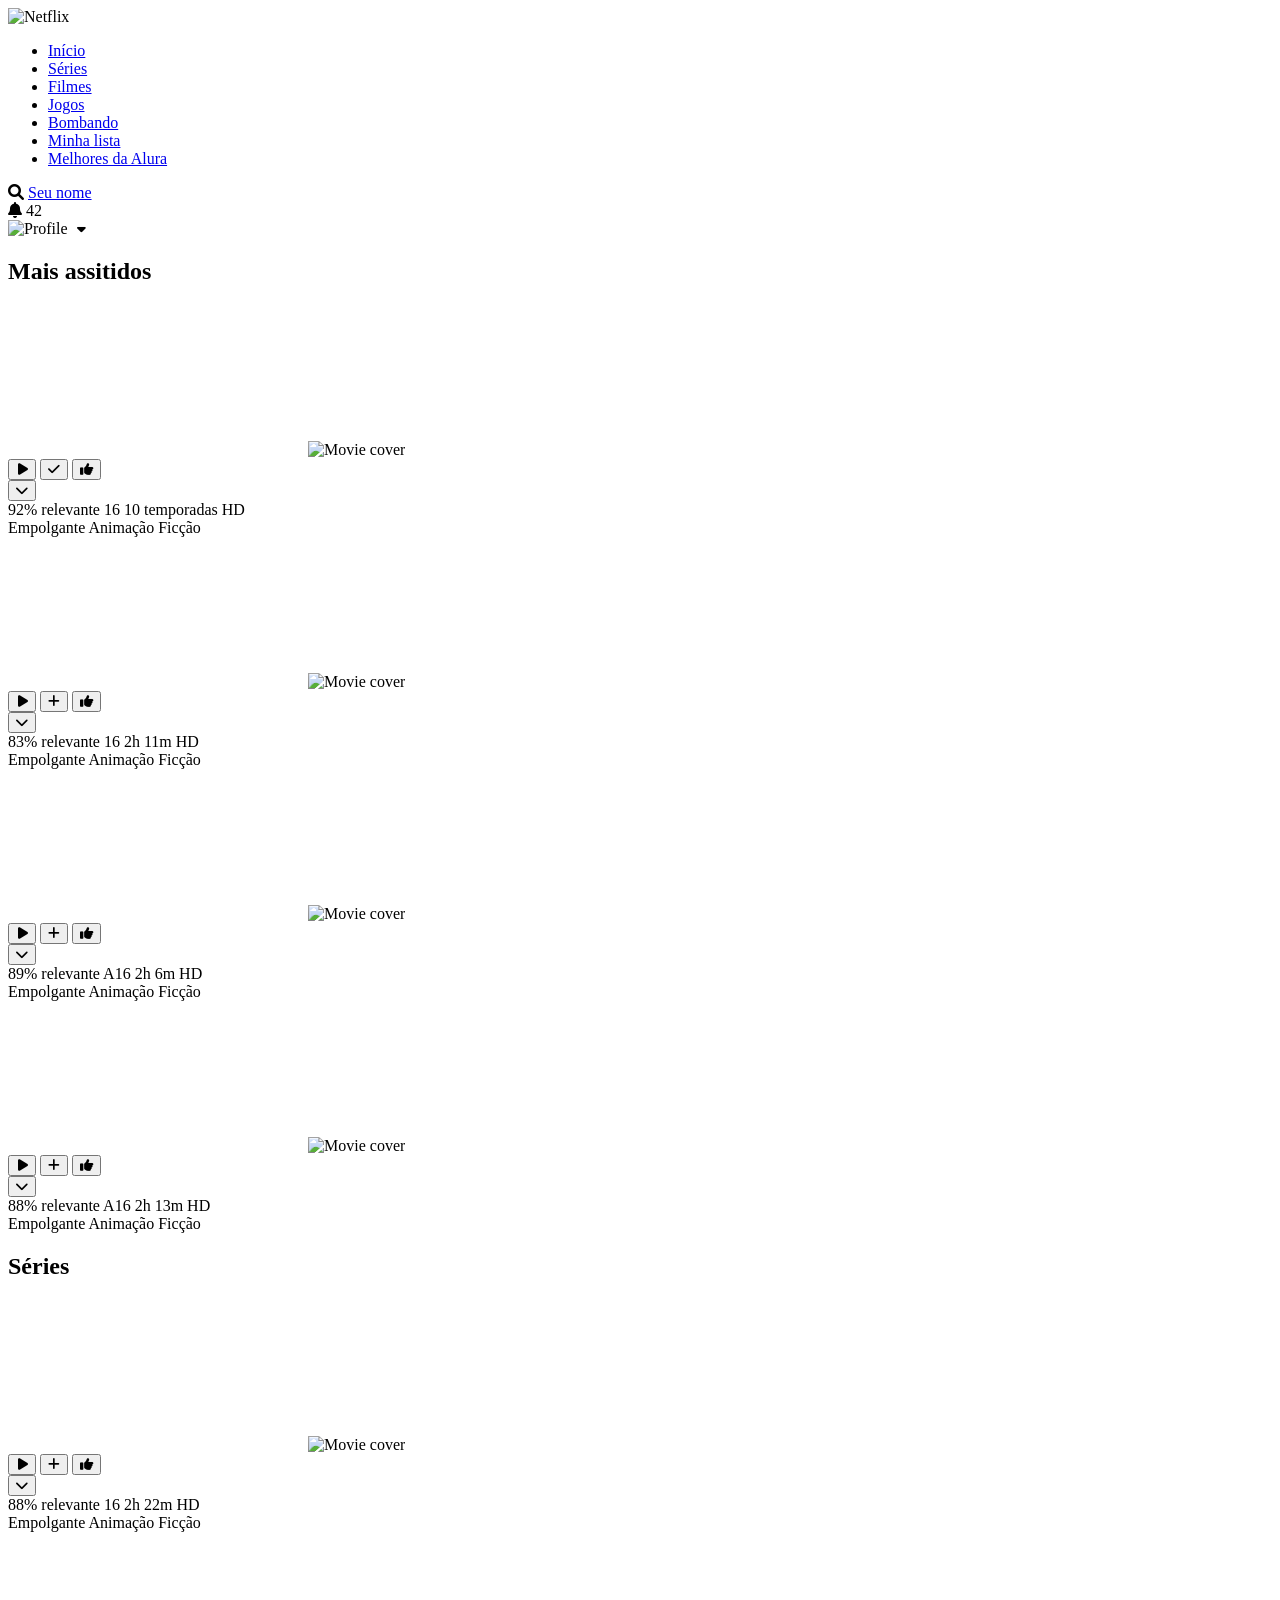
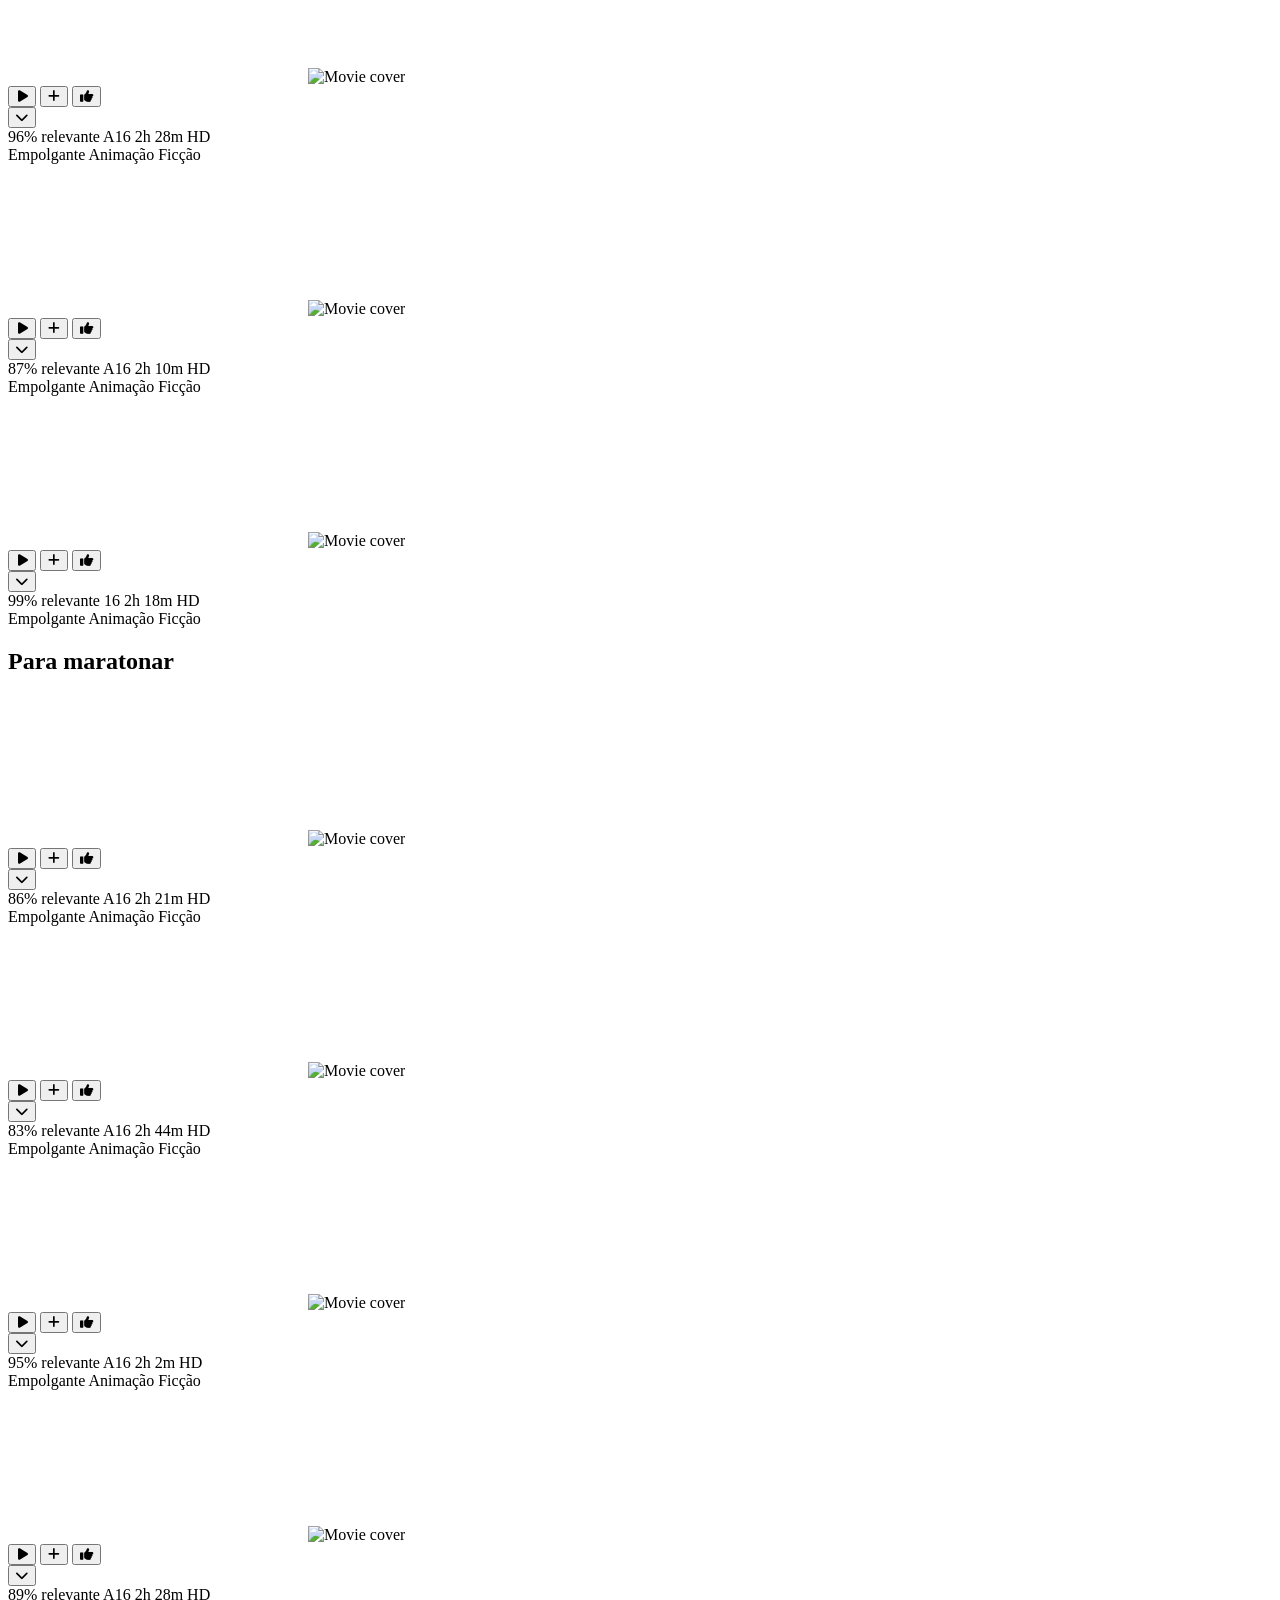
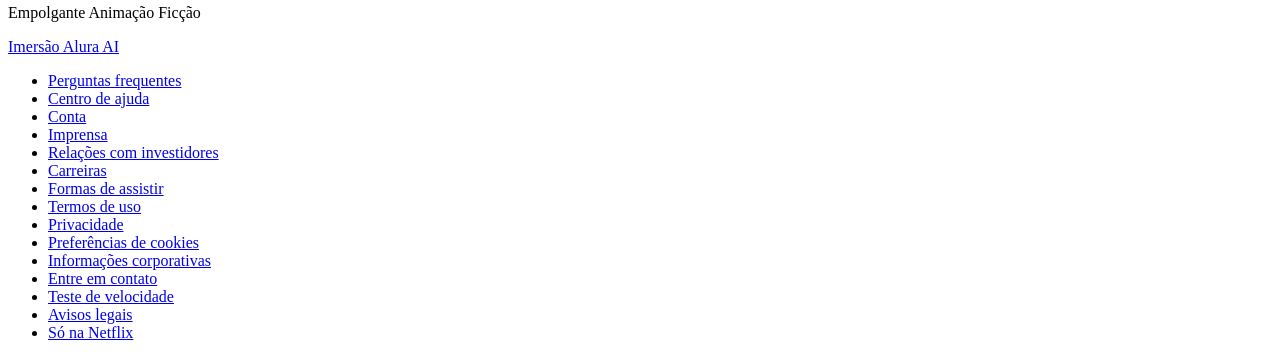
==== catalogo/catalogo.html @ 9266f652 "Add files via upload" ====
<!DOCTYPE html>
<html lang="pt-BR">

<head>
    <meta charset="UTF-8">
    <meta name="viewport" content="width=device-width, initial-scale=1.0">
    <title>Netflix Clone</title>
    <link rel="stylesheet" href="catalogo.css">
    <link href="https://cdnjs.cloudflare.com/ajax/libs/font-awesome/6.0.0/css/all.min.css" rel="stylesheet">
    <link href="https://fonts.googleapis.com/css2?family=Roboto:wght@300;400;500;700&display=swap" rel="stylesheet">
</head>

<body>
    <!-- Navbar -->
    <header class="navbar" id="navbar">
        <div class="navbar-left">
            <img class="logo" src="https://upload.wikimedia.org/wikipedia/commons/0/08/Netflix_2015_logo.svg"
                alt="Netflix">
            <nav>
                <ul class="nav-links">
                    <li><a href="https://www.alura.com.br/" class="active">Início</a></li>
                    <li><a href="https://www.alura.com.br/">Séries</a></li>
                    <li><a href="https://www.alura.com.br/">Filmes</a></li>
                    <li><a href="https://www.alura.com.br/">Jogos</a></li>
                    <li><a href="https://www.alura.com.br/">Bombando</a></li>
                    <li><a href="https://www.alura.com.br/">Minha lista</a></li>
                    <li><a href="https://www.alura.com.br/">Melhores da Alura</a></li>
                </ul>
            </nav>
        </div>
        <div class="navbar-right">
            <i class="fas fa-search icon"></i>
            <a href="../index.html" class="kids-link">Seu nome</a>
            <div class="nav-notification">
                <i class="fas fa-bell icon"></i>
                <span class="notification-badge">42</span>
            </div>
            <a href="../index.html" class="profile-menu" style="text-decoration: none; color: inherit;">
                <img class="profile-icon" src="https://upload.wikimedia.org/wikipedia/commons/0/0b/Netflix-avatar.png"
                    alt="Profile">
                <i class="fas fa-caret-down icon" style="font-size: 14px; margin-left: 5px;"></i>
            </a>
        </div>
    </header>

    <!-- Sliders Container -->
    <main class="sliders-container" id="main-content">
        <!-- Javascript will inject the rows here -->
    </main>

    <!-- Footer -->
    <footer>
        <div class="footer-content">
            <a href="https://www.alura.com.br/" target="_blank">
                <p>Imersão Alura AI</p>
            </a>
            <ul class="footer-links">
                <li><a href="https://www.alura.com.br/" target="_blank">Perguntas frequentes</a></li>
                <li><a href="https://www.alura.com.br/" target="_blank">Centro de ajuda</a></li>
                <li><a href="https://www.alura.com.br/" target="_blank">Conta</a></li>
                <li><a href="https://www.alura.com.br/" target="_blank">Imprensa</a></li>
                <li><a href="https://www.alura.com.br/" target="_blank">Relações com investidores</a></li>
                <li><a href="https://www.alura.com.br/" target="_blank">Carreiras</a></li>
                <li><a href="https://www.alura.com.br/" target="_blank">Formas de assistir</a></li>
                <li><a href="https://www.alura.com.br/" target="_blank">Termos de uso</a></li>
                <li><a href="https://www.alura.com.br/" target="_blank">Privacidade</a></li>
                <li><a href="https://www.alura.com.br/" target="_blank">Preferências de cookies</a></li>
                <li><a href="https://www.alura.com.br/" target="_blank">Informações corporativas</a></li>
                <li><a href="https://www.alura.com.br/" target="_blank">Entre em contato</a></li>
                <li><a href="https://www.alura.com.br/" target="_blank">Teste de velocidade</a></li>
                <li><a href="https://www.alura.com.br/" target="_blank">Avisos legais</a></li>
                <li><a href="https://www.alura.com.br/" target="_blank">Só na Netflix</a></li>
            </ul>
        </div>
    </footer>

    <script type="module" src="js/main.js"></script>
</body>

</html>
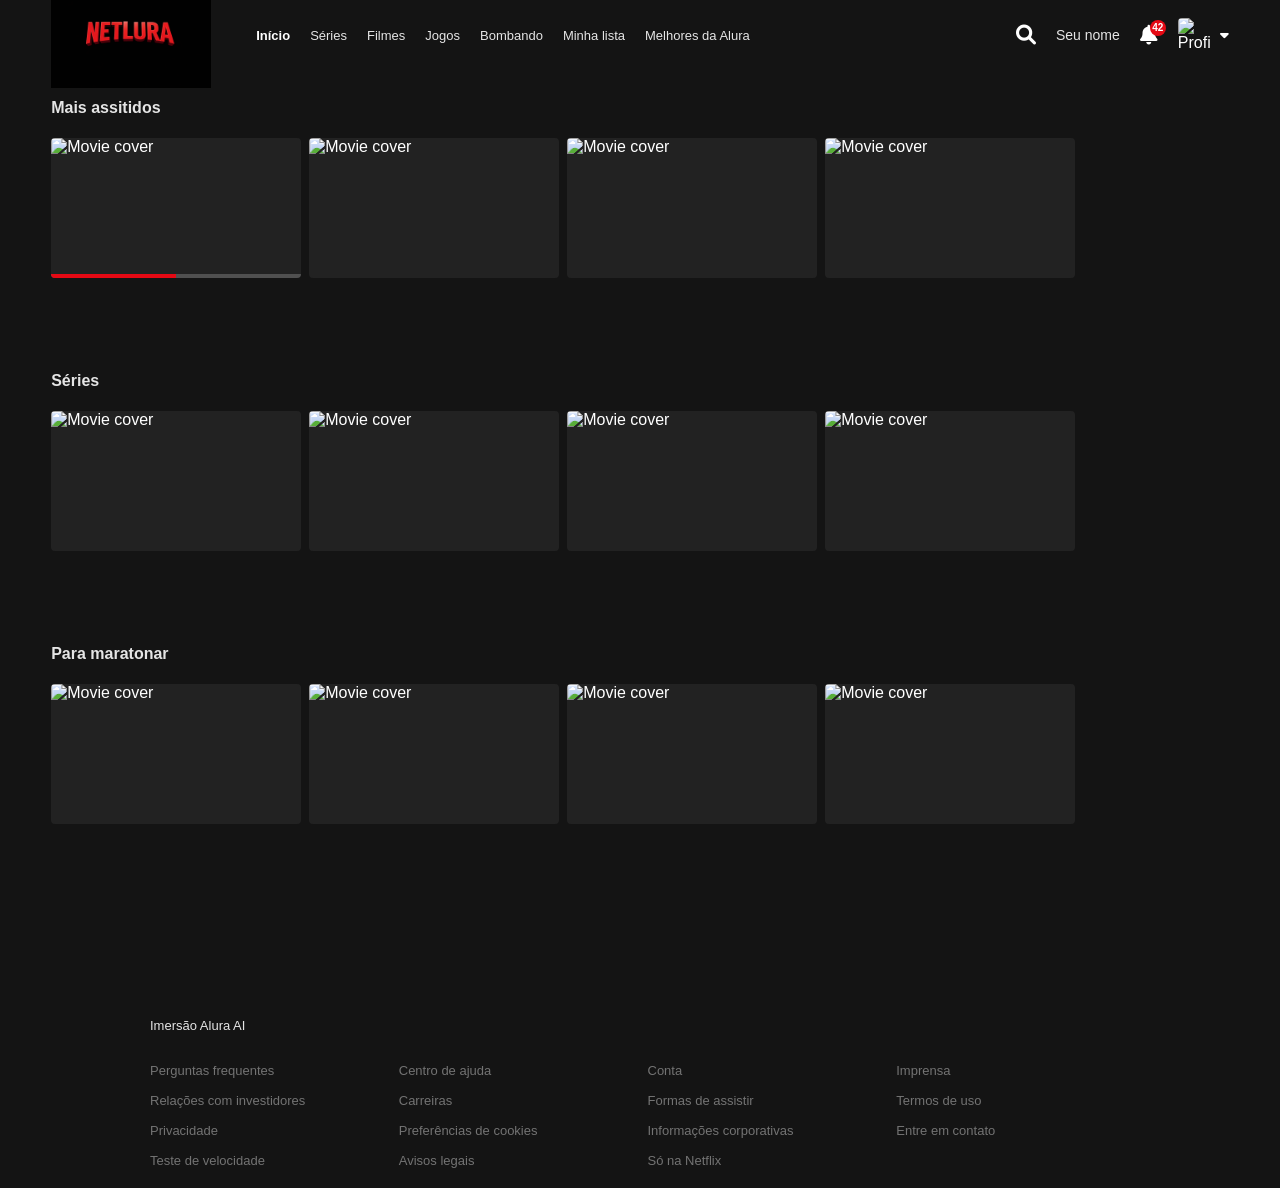
==== commit 4dfc26dd: "Add files via upload" ====
--- a/catalogo/catalogo.html
+++ b/catalogo/catalogo.html
@@ -14,8 +14,8 @@
     <!-- Navbar -->
     <header class="navbar" id="navbar">
         <div class="navbar-left">
-            <img class="logo" src="https://upload.wikimedia.org/wikipedia/commons/0/08/Netflix_2015_logo.svg"
-                alt="Netflix">
+            <img class="logo" src="../assets/Logonetlura.png"
+                alt="Logonetlura">
             <nav>
                 <ul class="nav-links">
                     <li><a href="https://www.alura.com.br/" class="active">Início</a></li>
--- a/catalogo/catalogo.css
+++ b/catalogo/catalogo.css
@@ -0,0 +1,593 @@
+:root {
+    --netflix-red: #E50914;
+    --dark-bg: #141414;
+    --text-color: #ffffff;
+}
+
+* {
+    margin: 0;
+    padding: 0;
+    box-sizing: border-box;
+}
+
+body {
+    font-family: 'Roboto', 'Helvetica Neue', Helvetica, Arial, sans-serif;
+    background-color: var(--dark-bg);
+    color: var(--text-color);
+    overflow-x: hidden;
+}
+
+a {
+    text-decoration: none;
+    color: #e5e5e5;
+    transition: color 0.3s;
+}
+
+a:hover {
+    color: #b3b3b3;
+}
+
+/* Navbar */
+.navbar {
+    position: fixed;
+    top: 0;
+    width: 100%;
+    display: flex;
+    justify-content: space-between;
+    align-items: center;
+    padding: 0 4%;
+    height: 70px;
+    z-index: 1000;
+    background-color: var(--dark-bg);
+}
+
+.navbar-left,
+.navbar-right {
+    display: flex;
+    align-items: center;
+    gap: 20px;
+}
+
+.logo {
+    width: 200px;
+    max-width: 160px;
+    margin-right: 25px;
+    cursor: pointer;
+}
+
+.nav-links {
+    list-style: none;
+    display: flex;
+    gap: 20px;
+    font-size: 13px;
+}
+
+.nav-links .active {
+    font-weight: bold;
+    color: white;
+}
+
+.icon {
+    font-size: 20px;
+    cursor: pointer;
+}
+
+.kids-link {
+    font-size: 14px;
+}
+
+.nav-notification {
+    position: relative;
+    cursor: pointer;
+}
+
+.notification-badge {
+    position: absolute;
+    top: -5px;
+    right: -8px;
+    background-color: var(--netflix-red);
+    color: white;
+    font-size: 10px;
+    font-weight: bold;
+    border-radius: 50%;
+    width: 16px;
+    height: 16px;
+    display: flex;
+    justify-content: center;
+    align-items: center;
+}
+
+.profile-menu {
+    display: flex;
+    align-items: center;
+    gap: 5px;
+    cursor: pointer;
+}
+
+.profile-icon {
+    width: 32px;
+    border-radius: 4px;
+}
+
+/* Sliders */
+.sliders-container {
+    padding: 0 4%;
+    padding-top: 100px;
+    /* Space for navbar */
+    position: relative;
+    z-index: 3;
+    padding-bottom: 100px;
+}
+
+.slider-section {
+    margin-bottom: 3.5vw;
+}
+
+.slider-header {
+    display: flex;
+    justify-content: space-between;
+    align-items: flex-end;
+    margin-bottom: 12px;
+}
+
+.slider-title {
+    font-size: 1.25vw;
+    font-weight: bold;
+    color: #e5e5e5;
+    line-height: 1.25vw;
+}
+
+.slider-indicators {
+    display: flex;
+    gap: 2px;
+    margin-bottom: 4px;
+}
+
+.slider-indicators div {
+    width: 12px;
+    height: 2px;
+    background-color: #4d4d4d;
+}
+
+.slider-indicators div.active {
+    background-color: #aaa;
+}
+
+.movie-row {
+    display: flex;
+    gap: 8px;
+    /* Small gap between movie cards */
+    overflow-x: visible;
+    /* Let the expanded cards paint outside this box vertically */
+    padding: 10px 4% 50px 4%;
+    /* Added bottom padding to hold the expanding modal */
+    margin: 0 -4%;
+    /* Pull edges back out so we don't double up padding from container */
+    scroll-behavior: smooth;
+    -ms-overflow-style: none;
+    scrollbar-width: none;
+}
+
+.movie-row::-webkit-scrollbar {
+    display: none;
+}
+
+.movie-card {
+    min-width: 250px;
+    width: 250px;
+    height: 140px;
+    background-color: #222;
+    border-radius: 4px;
+    cursor: pointer;
+    transition: transform 0.3s cubic-bezier(0.25, 0.46, 0.45, 0.94) 0s, border-radius 0.3s 0s, z-index 0s 0.3s, box-shadow 0.3s 0s;
+    position: relative;
+    z-index: 1;
+    transform-origin: center center;
+    /* Default origin */
+}
+
+/* Modifiers applied by JavaScript to prevent edge clipping */
+.movie-card.origin-left {
+    transform-origin: left center;
+}
+
+.movie-card.origin-right {
+    transform-origin: right center;
+}
+
+.movie-card:hover {
+    transform: scale(1.6) translateY(-5%);
+    /* Reduced vertical translation since container has more padding */
+    z-index: 99;
+    border-radius: 6px;
+    box-shadow: 0 10px 40px rgba(0, 0, 0, 0.9);
+    transition: transform 0.3s cubic-bezier(0.25, 0.46, 0.45, 0.94) 0.6s, border-radius 0.3s 0.6s, box-shadow 0.3s 0.6s, z-index 0s 0s;
+}
+
+.movie-card img {
+    position: absolute;
+    top: 0;
+    left: 0;
+    width: 100%;
+    height: 100%;
+    object-fit: cover;
+    border-radius: 4px;
+    transition: opacity 0.3s ease, border-radius 0.3s;
+    z-index: 2;
+}
+
+.movie-card iframe {
+    position: absolute;
+    top: 0;
+    left: 0;
+    width: 100%;
+    height: 100%;
+    opacity: 0;
+    border-radius: 4px;
+    transition: opacity 0.3s ease, border-radius 0.3s;
+    pointer-events: none;
+    z-index: 1;
+}
+
+.movie-card iframe.playing {
+    opacity: 1;
+    z-index: 3;
+    border-radius: 6px 6px 0 0;
+}
+
+.movie-card:hover img {
+    border-radius: 6px 6px 0 0;
+    transition: border-radius 0s 0.6s;
+}
+
+.movie-card img.playing-video {
+    opacity: 0;
+}
+
+/* Card Details Modal */
+.card-details {
+    position: absolute;
+    top: 100%;
+    left: 0;
+    width: 100%;
+    background-color: #181818;
+    border-bottom-left-radius: 6px;
+    border-bottom-right-radius: 6px;
+    padding: 18px 16px;
+    opacity: 0;
+    visibility: hidden;
+    transition: opacity 0.3s 0s, visibility 0.3s 0s;
+    box-shadow: 0 15px 30px rgba(0, 0, 0, 0.9);
+    display: flex;
+    flex-direction: column;
+    gap: 12px;
+    z-index: 2;
+    cursor: default;
+}
+
+.movie-card:hover .card-details {
+    opacity: 1;
+    visibility: visible;
+    transition: opacity 0.2s 0.6s, visibility 0s 0.6s;
+}
+
+.details-buttons {
+    display: flex;
+    justify-content: space-between;
+    align-items: center;
+}
+
+.left-buttons,
+.right-buttons {
+    display: flex;
+    gap: 8px;
+}
+
+.btn-icon {
+    width: 32px;
+    height: 32px;
+    border-radius: 50%;
+    background-color: #2b2b2b;
+    border: 1px solid rgba(255, 255, 255, 0.5);
+    color: white;
+    display: flex;
+    justify-content: center;
+    align-items: center;
+    cursor: pointer;
+    font-size: 14px;
+    transition: border-color 0.2s, background-color 0.2s;
+}
+
+.btn-icon:hover {
+    border-color: white;
+    background-color: rgba(255, 255, 255, 0.2);
+}
+
+.btn-play-icon {
+    background-color: white;
+    color: black;
+    border: none;
+}
+
+.btn-play-icon:hover {
+    background-color: #e6e6e6;
+}
+
+.btn-play-icon i {
+    margin-left: 2px;
+}
+
+.details-info {
+    display: flex;
+    align-items: center;
+    gap: 8px;
+    font-size: 11px;
+    font-weight: bold;
+}
+
+.match-score {
+    color: #46d369;
+}
+
+.age-badge {
+    background-color: transparent;
+    border: 1px solid rgba(255, 255, 255, 0.4);
+    color: white;
+    padding: 1px 3px;
+    border-radius: 2px;
+    font-family: Arial, sans-serif;
+}
+
+.age-badge.red-accent {
+    background-color: #d32f2f;
+    border: none;
+    font-weight: bold;
+}
+
+.resolution {
+    border: 1px solid rgba(255, 255, 255, 0.4);
+    padding: 1px 3px;
+    border-radius: 2px;
+    color: rgba(255, 255, 255, 0.9);
+}
+
+.duration {
+    color: rgba(255, 255, 255, 0.9);
+}
+
+.details-tags {
+    display: flex;
+    gap: 6px;
+    font-size: 11px;
+    color: rgba(255, 255, 255, 0.9);
+    margin-top: 4px;
+}
+
+.details-tags span:not(:last-child)::after {
+    content: "•";
+    color: #666;
+    margin-left: 6px;
+}
+
+/* Badges */
+.badge-top10 {
+    position: absolute;
+    top: 0;
+    right: 0;
+    width: 22px;
+    height: 28px;
+    background-color: var(--netflix-red);
+    color: white;
+    display: flex;
+    flex-direction: column;
+    justify-content: center;
+    align-items: center;
+    font-weight: bold;
+    z-index: 4;
+    border-bottom-left-radius: 2px;
+    box-shadow: -2px 2px 4px rgba(0, 0, 0, 0.5);
+    font-family: 'Helvetica Neue', Helvetica, Arial, sans-serif;
+}
+
+.badge-top10 span.top {
+    font-size: 7px;
+    letter-spacing: 0.5px;
+    line-height: 8px;
+}
+
+.badge-top10 span.number {
+    font-size: 13px;
+    line-height: 13px;
+}
+
+.badge-bottom {
+    position: absolute;
+    bottom: 8px;
+    left: 50%;
+    transform: translateX(-50%);
+    padding: 2px 4px;
+    font-size: 10px;
+    font-weight: bold;
+    border-radius: 2px;
+    z-index: 4;
+    white-space: nowrap;
+    text-transform: uppercase;
+}
+
+.movie-card.has-progress .badge-bottom {
+    bottom: 12px;
+}
+
+.badge-bottom.red {
+    background-color: var(--netflix-red);
+    color: white;
+}
+
+.badge-bottom.white {
+    background-color: white;
+    color: black;
+}
+
+/* Progress bar */
+.progress-bar-container {
+    position: absolute;
+    bottom: 0;
+    left: 0;
+    width: 100%;
+    height: 4px;
+    background-color: rgba(100, 100, 100, 0.7);
+    z-index: 5;
+    border-bottom-left-radius: 4px;
+    border-bottom-right-radius: 4px;
+}
+
+.progress-value {
+    height: 100%;
+    background-color: var(--netflix-red);
+    border-bottom-left-radius: 4px;
+}
+
+/* Mobile adjustments */
+@media (max-width: 1024px) {
+    .navbar {
+        padding: 0 3.5%;
+    }
+
+    .logo {
+        width: 160px;
+    }
+
+    .slider-title {
+        font-size: 1.15rem;
+        line-height: 1.35rem;
+    }
+
+    .movie-card {
+        min-width: 220px;
+        width: 220px;
+        height: 124px;
+    }
+}
+
+@media (max-width: 768px) {
+    .navbar {
+        flex-wrap: wrap;
+        height: auto;
+        padding: 14px 4%;
+        gap: 12px;
+    }
+
+    .navbar-left,
+    .navbar-right {
+        width: 100%;
+        justify-content: space-between;
+    }
+
+    .navbar-right {
+        gap: 12px;
+    }
+
+    .nav-links {
+        display: none;
+    }
+
+    .logo {
+        width: 140px;
+    }
+
+    .slider-header {
+        flex-direction: column;
+        align-items: flex-start;
+        gap: 10px;
+    }
+
+    .movie-row {
+        padding: 10px 0 50px;
+        margin: 0;
+    }
+
+    .movie-card {
+        min-width: 180px;
+        width: 180px;
+        height: 104px;
+    }
+
+    .slider-title {
+        font-size: 4vw;
+        line-height: 4.5vw;
+    }
+}
+
+/* Footer */
+footer {
+    padding: 0 4%;
+    color: #737373;
+    font-size: 13px;
+    margin-bottom: 20px;
+}
+
+.footer-content {
+    max-width: 980px;
+    margin: 0 auto;
+}
+
+.footer-content p {
+    margin-bottom: 30px;
+}
+
+.footer-links {
+    list-style: none;
+    display: grid;
+    grid-template-columns: repeat(4, 1fr);
+    grid-gap: 15px;
+}
+
+.footer-links a {
+    color: #737373;
+}
+
+.footer-links a:hover {
+    text-decoration: underline;
+}
+
+@media (max-width: 768px) {
+    .footer-links {
+        grid-template-columns: repeat(2, 1fr);
+    }
+}
+
+@media (max-width: 480px) {
+    .navbar-left,
+    .navbar-right {
+        align-items: center;
+    }
+
+    .profile-icon {
+        width: 28px;
+    }
+
+    .slider-header {
+        width: 100%;
+    }
+
+    .movie-card {
+        min-width: 150px;
+        width: 150px;
+        height: 88px;
+    }
+
+    .badge-top10 {
+        width: 18px;
+        height: 24px;
+    }
+
+    .details-info {
+        gap: 6px;
+        font-size: 10px;
+    }
+
+    .footer-links {
+        grid-template-columns: 1fr;
+        gap: 10px;
+    }
+}
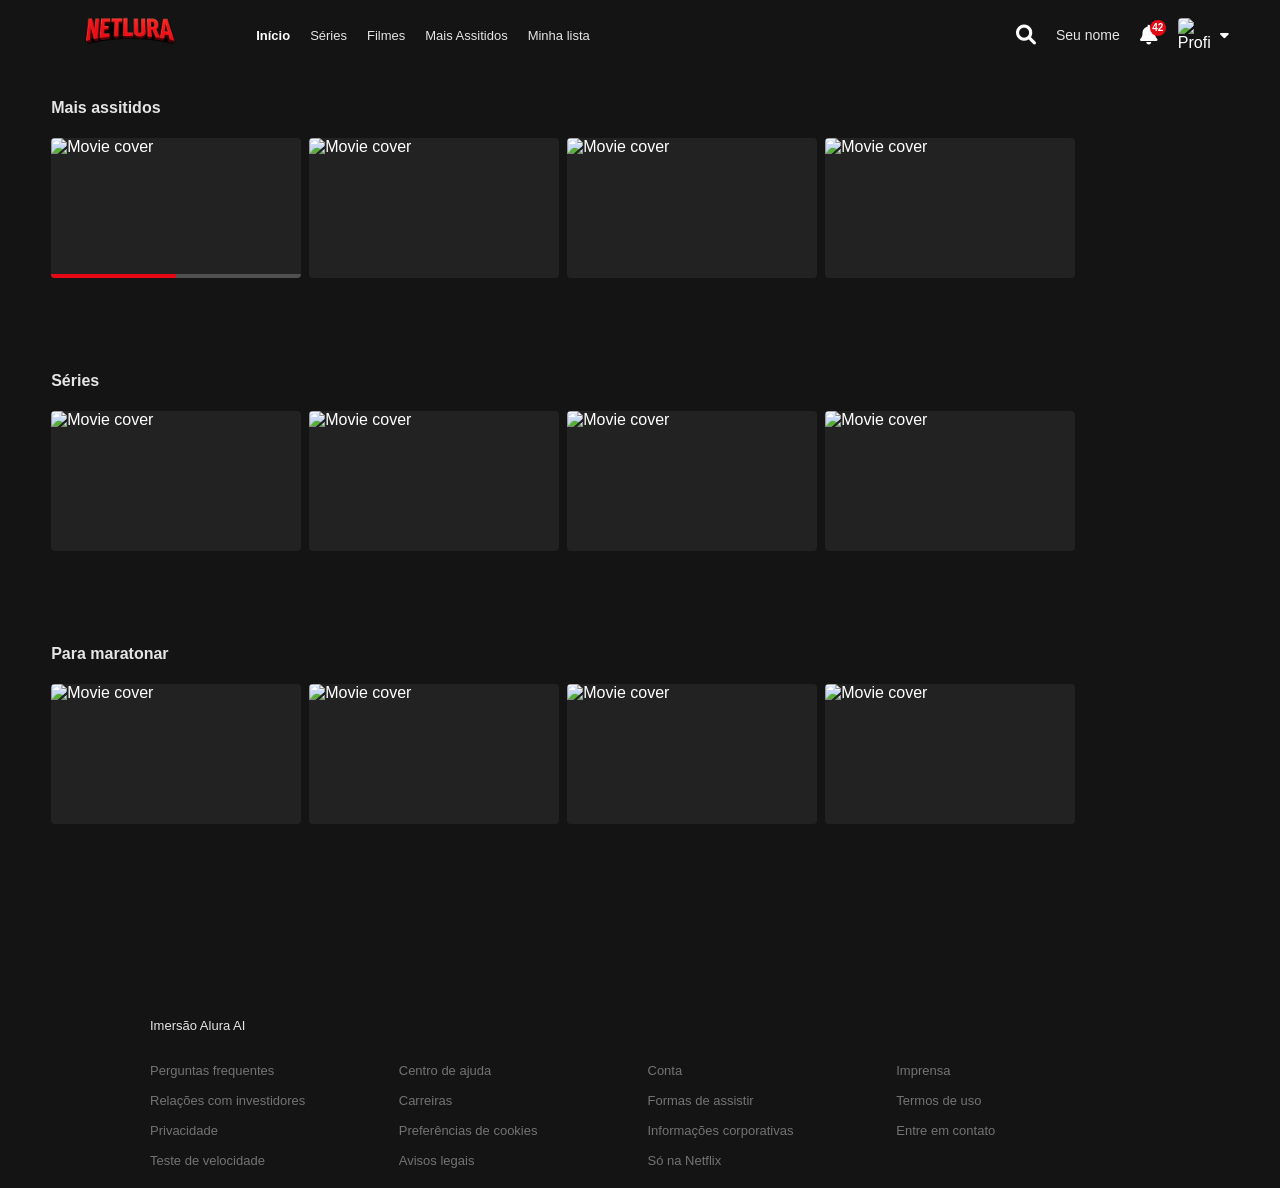
==== commit 1b0d9de7: "Add files via upload" ====
--- a/catalogo/catalogo.html
+++ b/catalogo/catalogo.html
@@ -21,10 +21,8 @@
                     <li><a href="https://www.alura.com.br/" class="active">Início</a></li>
                     <li><a href="https://www.alura.com.br/">Séries</a></li>
                     <li><a href="https://www.alura.com.br/">Filmes</a></li>
-                    <li><a href="https://www.alura.com.br/">Jogos</a></li>
-                    <li><a href="https://www.alura.com.br/">Bombando</a></li>
+                    <li><a href="https://www.alura.com.br/">Mais Assitidos</a></li>
                     <li><a href="https://www.alura.com.br/">Minha lista</a></li>
-                    <li><a href="https://www.alura.com.br/">Melhores da Alura</a></li>
                 </ul>
             </nav>
         </div>
